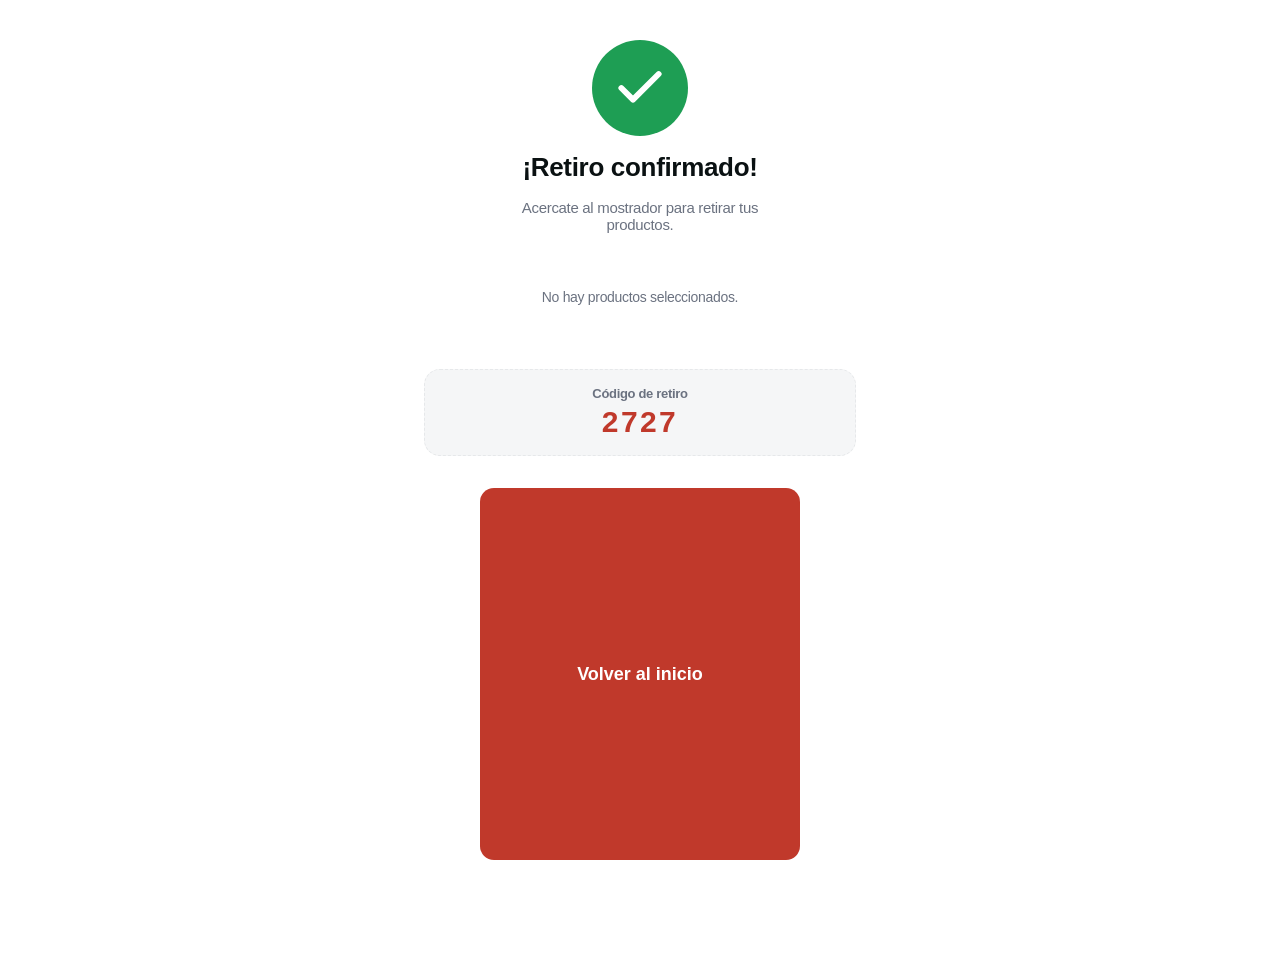
==== confirmado.html @ 21501f4b "Initial commit: Rabieta 3-page pickup flow Static site reproducing the Skipit pickup UI: - index.htm" ====
<!DOCTYPE html>
<html lang="es">
<head>
  <meta charset="UTF-8">
  <meta name="viewport" content="width=device-width, initial-scale=1.0, maximum-scale=1.0, user-scalable=no">
  <meta name="theme-color" content="#ffffff">
  <title>Rabieta · Retiro confirmado</title>
  <link rel="icon" type="image/svg+xml" href="./assets/favicon.svg">
  <link rel="stylesheet" href="./assets/styles.css">
</head>
<body>
  <div class="app">
    <div class="content">
      <div class="success-screen">
        <div class="success-check">
          <svg width="56" height="56" viewBox="0 0 24 24" fill="none" xmlns="http://www.w3.org/2000/svg">
            <path d="M20 6L9 17L4 12" stroke="currentColor" stroke-width="2.5" stroke-linecap="round" stroke-linejoin="round"></path>
          </svg>
        </div>
        <h1 class="success-title">¡Retiro confirmado!</h1>
        <p class="success-subtitle">Acercate al mostrador para retirar tus productos.</p>

        <ul class="product-list success-list" id="confirmedList"></ul>

        <div class="success-code">
          <p class="success-code-label">Código de retiro</p>
          <p class="success-code-value" id="pickupCode">—</p>
        </div>

        <button class="primary-button" id="homeBtn" type="button">
          <p>Volver al inicio</p>
        </button>
      </div>
    </div>
  </div>

  <script src="./assets/app.js"></script>
  <script src="./assets/confirm.js"></script>
</body>
</html>
---- assets/styles.css ----
/* ===== Reset & base ===== */
* {
  margin: 0;
  padding: 0;
  box-sizing: border-box;
  -webkit-tap-highlight-color: transparent;
}

:root {
  --ink: #0a1112;
  --muted: #6b7280;
  --bg: #ffffff;
  --surface: #f5f6f7;
  --border: #e6e8ea;
  --accent: #c0392b;        /* Rabieta red */
  --accent-dark: #a5301f;
  --beer: #f0a500;
  --safe-bottom: env(safe-area-inset-bottom, 0px);
}

html, body {
  height: 100%;
}

body {
  font-family: -apple-system, BlinkMacSystemFont, "Segoe UI", Roboto, Helvetica, Arial, sans-serif;
  background: var(--bg);
  color: var(--ink);
  letter-spacing: -0.02rem;
  overscroll-behavior: none;
}

/* ===== App layout (mobile-first, phone frame on desktop) ===== */
.app {
  position: relative;
  display: flex;
  flex-direction: column;
  width: 100%;
  max-width: 480px;
  min-height: 100vh;
  min-height: 100dvh;
  margin: 0 auto;
  background: var(--bg);
}

.content {
  flex: 1;
  display: flex;
  flex-direction: column;
  padding: 0 16px;
  padding-bottom: calc(76px + var(--safe-bottom));
}

/* ===== Header ===== */
.header {
  display: flex;
  align-items: center;
  gap: 8px;
  padding: 20px 0 12px;
  position: sticky;
  top: 0;
  background: var(--bg);
  z-index: 10;
}

.title-text {
  font-size: 26px;
  font-weight: 700;
  color: var(--ink);
  letter-spacing: -0.02rem;
}

.back-button {
  display: flex;
  align-items: center;
  justify-content: center;
  width: 36px;
  height: 36px;
  margin-left: -8px;
  border: none;
  background: transparent;
  color: var(--ink);
  cursor: pointer;
  border-radius: 50%;
}
.back-button:active { background: var(--surface); }

/* ===== Main content ===== */
.main-content {
  flex: 1;
  display: flex;
  flex-direction: column;
  gap: 12px;
}

.info-container {
  display: flex;
  align-items: center;
  justify-content: space-between;
  gap: 12px;
  margin: 4px 0 8px;
}

.info-box {
  display: flex;
  flex-direction: column;
  gap: 2px;
}

.info-primary {
  font-size: 14px;
  font-weight: 600;
  color: var(--ink);
}

.info-secondary {
  font-size: 12px;
  font-weight: 500;
  color: var(--ink);
  opacity: 0.7;
}

.pill-button {
  border: 1px solid var(--border);
  background: var(--bg);
  border-radius: 999px;
  padding: 8px 16px;
  font-size: 14px;
  font-weight: 500;
  color: var(--ink);
  cursor: pointer;
  white-space: nowrap;
  transition: background 0.15s ease, border-color 0.15s ease;
}
.pill-button:active { background: var(--surface); }
.pill-button.is-active {
  background: var(--ink);
  border-color: var(--ink);
  color: #fff;
}

/* ===== Product list ===== */
.product-list {
  list-style: none;
  display: flex;
  flex-direction: column;
  gap: 10px;
  margin-top: 4px;
}

.product-item {
  display: flex;
  align-items: center;
  gap: 14px;
  padding: 12px;
  border: 1px solid var(--border);
  border-radius: 16px;
  background: var(--bg);
  cursor: pointer;
  transition: border-color 0.15s ease, box-shadow 0.15s ease;
}
.product-item.selected {
  border-color: var(--accent);
  box-shadow: 0 0 0 1px var(--accent) inset;
}

.product-image {
  width: 56px;
  height: 56px;
  flex-shrink: 0;
  border-radius: 12px;
  overflow: hidden;
  background: var(--surface);
  display: flex;
  align-items: center;
  justify-content: center;
}
.product-image img {
  width: 100%;
  height: 100%;
  object-fit: contain;
}

.product-info {
  flex: 1;
  min-width: 0;
}

.product-name {
  font-size: 16px;
  font-weight: 800;
  color: var(--ink);
}

.product-meta {
  font-size: 13px;
  font-weight: 500;
  color: var(--muted);
  margin-top: 2px;
}

/* Checkbox */
.radio {
  position: relative;
  width: 24px;
  height: 24px;
  flex-shrink: 0;
}
.radio input {
  position: absolute;
  inset: 0;
  opacity: 0;
  cursor: pointer;
  margin: 0;
}
.radio span {
  display: block;
  width: 24px;
  height: 24px;
  border: 2px solid var(--border);
  border-radius: 50%;
  transition: background 0.15s ease, border-color 0.15s ease;
}
.radio input:checked + span {
  background: var(--accent);
  border-color: var(--accent);
}
.radio input:checked + span::after {
  content: "";
  position: absolute;
  left: 8px;
  top: 4px;
  width: 6px;
  height: 11px;
  border: solid #fff;
  border-width: 0 2.5px 2.5px 0;
  transform: rotate(45deg);
}

/* ===== Action bar ===== */
.action-buttons {
  position: fixed;
  left: 0;
  right: 0;
  bottom: calc(64px + var(--safe-bottom));
  max-width: 480px;
  margin: 0 auto;
  padding: 12px 16px;
  background: linear-gradient(to top, var(--bg) 70%, transparent);
}

.button-container {
  display: flex;
  align-items: center;
  justify-content: space-between;
  gap: 12px;
}

.count-text {
  font-size: 18px;
  font-weight: 700;
  color: var(--ink);
}

.primary-button {
  flex: 1;
  max-width: 220px;
  border: none;
  background: var(--accent);
  color: #fff;
  border-radius: 14px;
  padding: 16px 20px;
  font-size: 18px;
  font-weight: 600;
  cursor: pointer;
  transition: background 0.15s ease, transform 0.1s ease, opacity 0.15s ease;
}
.primary-button:active { transform: scale(0.98); background: var(--accent-dark); }
.primary-button.disabled {
  background: var(--border);
  color: var(--muted);
  pointer-events: none;
}

/* ===== Bottom navigation ===== */
.navigation-bar {
  position: fixed;
  left: 0;
  right: 0;
  bottom: 0;
  max-width: 480px;
  margin: 0 auto;
  background: var(--bg);
  border-top: 1px solid var(--border);
  padding-bottom: var(--safe-bottom);
  z-index: 20;
}

.nav-container {
  display: flex;
  align-items: center;
  justify-content: space-around;
  height: 64px;
}

.nav-item {
  flex: 1;
  display: flex;
  align-items: center;
  justify-content: center;
  background: transparent;
  border: none;
  cursor: pointer;
  height: 100%;
}

.icon-wrapper {
  display: flex;
  align-items: center;
  justify-content: center;
  width: 44px;
  height: 44px;
  border-radius: 12px;
  color: var(--muted);
  transition: color 0.15s ease, background 0.15s ease;
}
.icon-wrapper.active {
  color: var(--accent);
  background: rgba(192, 57, 43, 0.08);
}

/* ===== Slide to confirm (Page 2) ===== */
.slide-container {
  position: relative;
  width: 100%;
  height: 60px;
  border-radius: 16px;
  background: var(--surface);
  border: 1px solid var(--border);
  overflow: hidden;
  user-select: none;
  touch-action: none;
}

.slide-fill {
  position: absolute;
  left: 0;
  top: 0;
  bottom: 0;
  width: 60px;
  background: var(--accent);
  border-radius: 16px;
  transition: width 0.05s linear;
}

.slide-track {
  position: absolute;
  inset: 0;
  display: flex;
  align-items: center;
  justify-content: center;
  pointer-events: none;
}

.slide-label {
  font-size: 16px;
  font-weight: 600;
  color: var(--muted);
  letter-spacing: 0.02rem;
}

.slide-thumb {
  position: absolute;
  top: 4px;
  left: 4px;
  width: 52px;
  height: 52px;
  border-radius: 12px;
  background: var(--accent);
  color: #fff;
  display: flex;
  align-items: center;
  justify-content: center;
  cursor: grab;
  box-shadow: 0 2px 8px rgba(0,0,0,0.15);
  touch-action: none;
}
.slide-thumb:active { cursor: grabbing; }
.slide-container.complete .slide-thumb {
  background: #1e9e54;
}
.slide-container.complete .slide-fill {
  background: #1e9e54;
}

/* ===== Success screen (Page 3) ===== */
.success-screen {
  flex: 1;
  display: flex;
  flex-direction: column;
  align-items: center;
  justify-content: center;
  text-align: center;
  gap: 16px;
  padding: 40px 8px;
  min-height: 100dvh;
}

.success-check {
  width: 96px;
  height: 96px;
  border-radius: 50%;
  background: #1e9e54;
  color: #fff;
  display: flex;
  align-items: center;
  justify-content: center;
  animation: pop 0.4s cubic-bezier(0.18, 0.89, 0.32, 1.28);
}

@keyframes pop {
  from { transform: scale(0); opacity: 0; }
  to   { transform: scale(1); opacity: 1; }
}

.success-title {
  font-size: 26px;
  font-weight: 800;
  color: var(--ink);
}

.success-subtitle {
  font-size: 15px;
  font-weight: 500;
  color: var(--muted);
  max-width: 280px;
}

.success-list {
  width: 100%;
  margin: 8px 0;
}

.success-code {
  width: 100%;
  background: var(--surface);
  border: 1px dashed var(--border);
  border-radius: 16px;
  padding: 16px;
  margin: 8px 0;
}
.success-code-label {
  font-size: 13px;
  font-weight: 600;
  color: var(--muted);
  margin-bottom: 4px;
}
.success-code-value {
  font-size: 30px;
  font-weight: 800;
  letter-spacing: 0.15rem;
  color: var(--accent);
}

.success-screen .primary-button {
  width: 100%;
  max-width: 320px;
  margin-top: 8px;
}

/* ===== Empty state ===== */
.empty-state {
  text-align: center;
  color: var(--muted);
  font-size: 14px;
  font-weight: 500;
  padding: 32px 0;
}
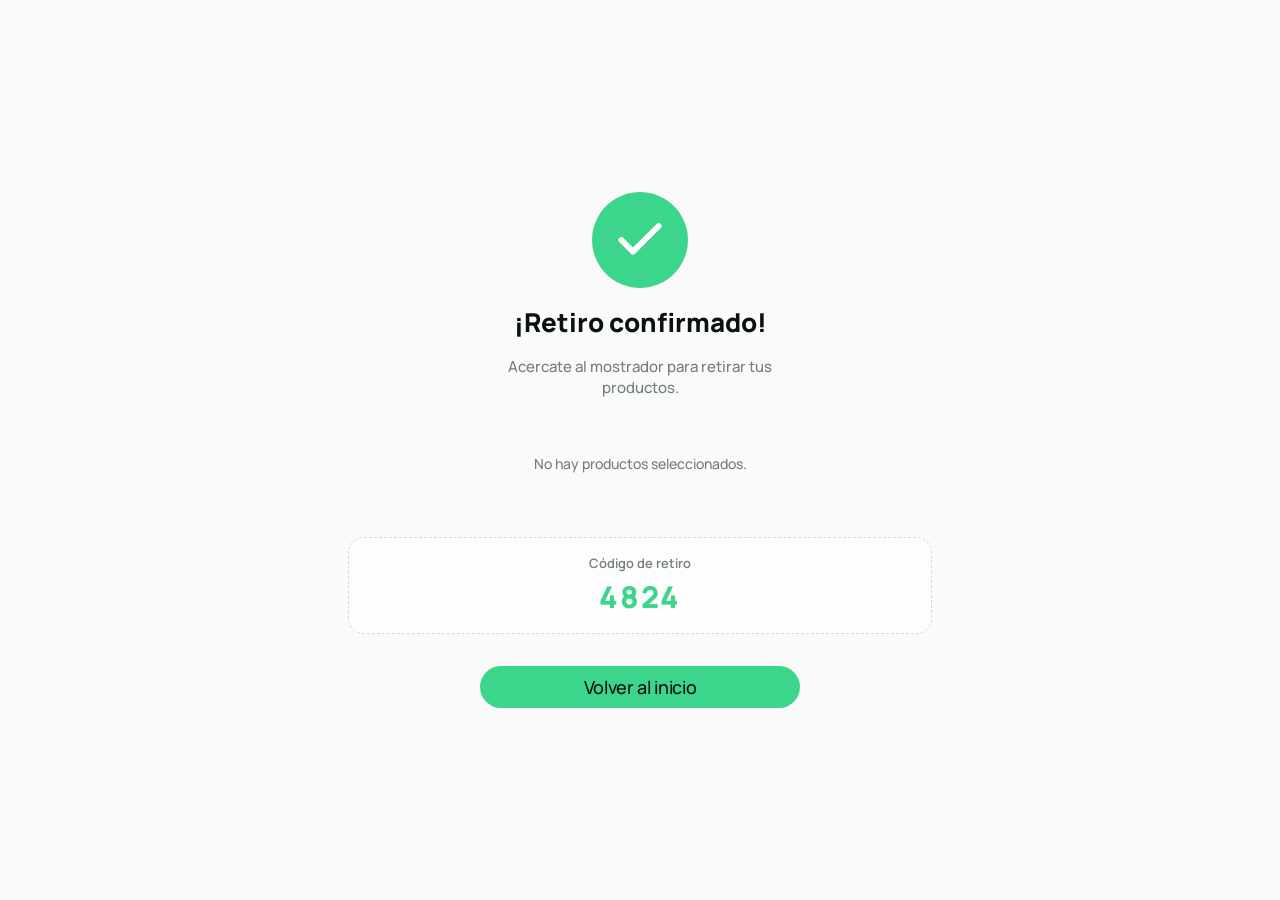
==== commit 984d64d6: "Match exact Skipit UI: Manrope font, original colors, retiro page - Single product (Pinta ingreso) w" ====
--- a/confirmado.html
+++ b/confirmado.html
@@ -7,6 +7,8 @@
   <title>Rabieta · Retiro confirmado</title>
   <link rel="icon" type="image/svg+xml" href="./assets/favicon.svg">
   <link rel="stylesheet" href="./assets/styles.css">
+  <link rel="preconnect" href="https://fonts.googleapis.com">
+  <link rel="preconnect" href="https://fonts.gstatic.com" crossorigin>
 </head>
 <body>
   <div class="app">
--- a/assets/styles.css
+++ b/assets/styles.css
@@ -1,66 +1,76 @@
-/* ===== Reset & base ===== */
+/* ===== Reset & base — exact Skipit original ===== */
+@import url("https://fonts.googleapis.com/css2?family=Manrope:wght@200..800&display=swap");
+
 * {
   margin: 0;
   padding: 0;
   box-sizing: border-box;
+  scrollbar-width: none;
+  -ms-overflow-style: none;
   -webkit-tap-highlight-color: transparent;
 }
+::-webkit-scrollbar { display: none; }
 
 :root {
   --ink: #0a1112;
-  --muted: #6b7280;
-  --bg: #ffffff;
-  --surface: #f5f6f7;
-  --border: #e6e8ea;
-  --accent: #c0392b;        /* Rabieta red */
-  --accent-dark: #a5301f;
-  --beer: #f0a500;
+  --muted: #717d7f;
+  --bg: #fafafa;
+  --surface: #fdfdfd;
+  --border: #d6dadb;
+  --green: #3bd58b;
+  --dark: #04252b;
   --safe-bottom: env(safe-area-inset-bottom, 0px);
 }
 
-html, body {
-  height: 100%;
-}
+html, body { height: 100%; }
 
 body {
-  font-family: -apple-system, BlinkMacSystemFont, "Segoe UI", Roboto, Helvetica, Arial, sans-serif;
-  background: var(--bg);
-  color: var(--ink);
-  letter-spacing: -0.02rem;
-  overscroll-behavior: none;
-}
-
-/* ===== App layout (mobile-first, phone frame on desktop) ===== */
+  font-family: Manrope, sans-serif;
+  -webkit-font-smoothing: antialiased;
+  -moz-osx-font-smoothing: grayscale;
+  text-rendering: optimizelegibility;
+  background-color: var(--bg);
+  color: var(--ink);
+  scroll-behavior: smooth;
+  width: 100vw;
+  height: 100dvh;
+}
+
+button { font-family: Manrope, sans-serif; }
+
+/* ===== App layout ===== */
 .app {
   position: relative;
   display: flex;
   flex-direction: column;
   width: 100%;
-  max-width: 480px;
-  min-height: 100vh;
-  min-height: 100dvh;
+  max-width: 600px;
+  height: 100dvh;
   margin: 0 auto;
-  background: var(--bg);
 }
 
 .content {
   flex: 1;
   display: flex;
   flex-direction: column;
-  padding: 0 16px;
-  padding-bottom: calc(76px + var(--safe-bottom));
+  height: 100%;
+  overflow-y: auto;
 }
 
 /* ===== Header ===== */
 .header {
-  display: flex;
-  align-items: center;
-  gap: 8px;
-  padding: 20px 0 12px;
-  position: sticky;
-  top: 0;
-  background: var(--bg);
-  z-index: 10;
+  justify-content: space-between;
+  align-items: center;
+  padding: 12px 18px;
+  display: flex;
+}
+
+.header .title {
+  text-align: right;
+  flex-direction: column;
+  align-items: flex-start;
+  gap: 12px;
+  display: flex;
 }
 
 .title-text {
@@ -68,75 +78,81 @@
   font-weight: 700;
   color: var(--ink);
   letter-spacing: -0.02rem;
-}
-
-.back-button {
-  display: flex;
-  align-items: center;
-  justify-content: center;
-  width: 36px;
-  height: 36px;
-  margin-left: -8px;
-  border: none;
-  background: transparent;
-  color: var(--ink);
-  cursor: pointer;
-  border-radius: 50%;
-}
-.back-button:active { background: var(--surface); }
+  display: inline;
+  height: fit-content;
+}
 
 /* ===== Main content ===== */
 .main-content {
+  padding: 1rem;
   flex: 1;
-  display: flex;
-  flex-direction: column;
-  gap: 12px;
-}
-
+}
+
+/* ===== Info container ===== */
 .info-container {
-  display: flex;
-  align-items: center;
+  background-color: var(--surface);
+  border-radius: 20px;
   justify-content: space-between;
-  gap: 12px;
-  margin: 4px 0 8px;
+  align-items: flex-start;
+  width: 100%;
+  margin-bottom: 12px;
+  padding: 10px 20px;
+  display: flex;
+  box-shadow: 0 2px 15px rgba(163, 172, 173, 0.1);
 }
 
 .info-box {
-  display: flex;
-  flex-direction: column;
-  gap: 2px;
+  flex-direction: column;
+  justify-content: center;
+  align-items: flex-start;
+  width: 100%;
+  display: flex;
 }
 
 .info-primary {
   font-size: 14px;
   font-weight: 600;
   color: var(--ink);
+  display: inline;
+  letter-spacing: -0.02rem;
+  height: fit-content;
 }
 
 .info-secondary {
   font-size: 12px;
   font-weight: 500;
   color: var(--ink);
-  opacity: 0.7;
-}
-
+  display: inline;
+  letter-spacing: -0.02rem;
+  height: fit-content;
+}
+
+/* ===== Pill button (Todos) ===== */
 .pill-button {
-  border: 1px solid var(--border);
-  background: var(--bg);
-  border-radius: 999px;
-  padding: 8px 16px;
+  white-space: nowrap;
+  border-radius: 16px;
+  padding: 6px 18px;
+  transition: all 0.2s;
+  background-color: var(--surface) !important;
+  border: 1px solid var(--border) !important;
+  cursor: pointer;
+  font-family: Manrope, sans-serif;
+}
+
+.pill-button p {
   font-size: 14px;
   font-weight: 500;
   color: var(--ink);
-  cursor: pointer;
-  white-space: nowrap;
-  transition: background 0.15s ease, border-color 0.15s ease;
-}
-.pill-button:active { background: var(--surface); }
+  display: inline;
+  letter-spacing: -0.02rem;
+  height: fit-content;
+}
+
 .pill-button.is-active {
-  background: var(--ink);
-  border-color: var(--ink);
-  color: #fff;
+  background-color: var(--dark) !important;
+}
+.pill-button.is-active p {
+  color: #f2f2f2 !important;
 }
 
 /* ===== Product list ===== */
@@ -144,198 +160,238 @@
   list-style: none;
   display: flex;
   flex-direction: column;
-  gap: 10px;
-  margin-top: 4px;
+  gap: 0;
 }
 
 .product-item {
-  display: flex;
-  align-items: center;
-  gap: 14px;
-  padding: 12px;
+  cursor: pointer;
+  background-color: var(--surface);
   border: 1px solid var(--border);
+  border-radius: 20px;
+  justify-content: center;
+  align-items: center;
+  gap: 1rem;
+  margin-bottom: 11px;
+  padding: 1rem;
+  transition: all 0.2s;
+  display: flex;
+}
+.product-item:active {
+  transform: scale(0.98);
+}
+.product-item.selected {
+  border: 1px solid var(--ink);
+}
+
+.product-image {
+  background-color: #f3f4f6;
   border-radius: 16px;
-  background: var(--bg);
-  cursor: pointer;
-  transition: border-color 0.15s ease, box-shadow 0.15s ease;
-}
-.product-item.selected {
-  border-color: var(--accent);
-  box-shadow: 0 0 0 1px var(--accent) inset;
-}
-
-.product-image {
-  width: 56px;
-  height: 56px;
-  flex-shrink: 0;
-  border-radius: 12px;
+  width: 44px;
+  min-width: 44px;
+  height: 44px;
   overflow: hidden;
-  background: var(--surface);
-  display: flex;
-  align-items: center;
-  justify-content: center;
 }
 .product-image img {
+  object-fit: cover;
   width: 100%;
   height: 100%;
-  object-fit: contain;
 }
 
 .product-info {
+  flex-direction: column;
   flex: 1;
+  gap: 4px;
   min-width: 0;
+  display: flex;
 }
 
 .product-name {
   font-size: 16px;
   font-weight: 800;
   color: var(--ink);
+  display: inline;
+  letter-spacing: -0.02rem;
+  height: fit-content;
 }
 
 .product-meta {
   font-size: 13px;
   font-weight: 500;
   color: var(--muted);
-  margin-top: 2px;
-}
-
-/* Checkbox */
+}
+
+/* ===== Checkbox (native, exact Skipit) ===== */
 .radio {
-  position: relative;
-  width: 24px;
-  height: 24px;
-  flex-shrink: 0;
-}
-.radio input {
-  position: absolute;
-  inset: 0;
-  opacity: 0;
+  justify-content: center;
+  align-items: center;
+  display: flex;
+}
+
+.radio input[type=checkbox] {
+  accent-color: var(--dark);
   cursor: pointer;
+  width: 18px;
+  height: 18px;
   margin: 0;
 }
-.radio span {
-  display: block;
-  width: 24px;
-  height: 24px;
-  border: 2px solid var(--border);
-  border-radius: 50%;
-  transition: background 0.15s ease, border-color 0.15s ease;
-}
-.radio input:checked + span {
-  background: var(--accent);
-  border-color: var(--accent);
-}
-.radio input:checked + span::after {
-  content: "";
-  position: absolute;
-  left: 8px;
-  top: 4px;
-  width: 6px;
-  height: 11px;
-  border: solid #fff;
-  border-width: 0 2.5px 2.5px 0;
-  transform: rotate(45deg);
-}
+
+.radio span { display: none; }
 
 /* ===== Action bar ===== */
 .action-buttons {
-  position: fixed;
+  z-index: 10;
+  background-color: #f7f7f7;
+  width: 100%;
+  margin-top: auto;
+  padding: 16px 16px 65px;
+  position: sticky;
+  bottom: 0;
   left: 0;
-  right: 0;
-  bottom: calc(64px + var(--safe-bottom));
-  max-width: 480px;
-  margin: 0 auto;
-  padding: 12px 16px;
-  background: linear-gradient(to top, var(--bg) 70%, transparent);
+  box-shadow: 0 -4px 6px -1px rgba(0,0,0,0.1);
 }
 
 .button-container {
-  display: flex;
-  align-items: center;
   justify-content: space-between;
-  gap: 12px;
+  align-items: center;
+  gap: 10px;
+  width: 100%;
+  display: flex;
+}
+
+.button-container > :first-child {
+  white-space: nowrap;
+  flex-shrink: 0;
+  min-width: 0;
+}
+.button-container > :last-child {
+  flex-shrink: 1;
+  min-width: fit-content;
 }
 
 .count-text {
   font-size: 18px;
   font-weight: 700;
   color: var(--ink);
-}
-
+  display: inline;
+  letter-spacing: -0.02rem;
+  height: fit-content;
+}
+
+/* ===== Primary button (Confirmar Retiro) ===== */
 .primary-button {
-  flex: 1;
-  max-width: 220px;
+  text-align: center;
+  cursor: pointer;
+  color: var(--ink);
+  white-space: nowrap;
+  background-color: var(--green);
   border: none;
-  background: var(--accent);
+  border-radius: 25px;
+  justify-content: center;
+  align-items: center;
+  width: 100%;
+  height: 42px;
+  padding: 10px 20px;
+  font-size: 16.01px;
+  line-height: 1rem;
+  text-decoration: none;
+  transition: background-color 0.3s, transform 0.3s, opacity 0.3s;
+  display: inline-flex;
+  font-family: Manrope, sans-serif;
+}
+
+.primary-button p {
+  font-size: 18px;
+  font-weight: 500;
+  color: var(--ink);
+  display: inline;
+  letter-spacing: -0.02rem;
+  height: fit-content;
+}
+
+.primary-button:hover:not(.disabled) {
+  background-color: #323232;
+}
+.primary-button:hover:not(.disabled) p {
   color: #fff;
-  border-radius: 14px;
-  padding: 16px 20px;
-  font-size: 18px;
-  font-weight: 600;
-  cursor: pointer;
-  transition: background 0.15s ease, transform 0.1s ease, opacity 0.15s ease;
-}
-.primary-button:active { transform: scale(0.98); background: var(--accent-dark); }
+}
+
 .primary-button.disabled {
-  background: var(--border);
-  color: var(--muted);
   pointer-events: none;
+  opacity: 0.6;
+  color: #fff !important;
+  cursor: not-allowed !important;
+  background-color: #d4d4d4 !important;
+}
+.primary-button.disabled p {
+  color: #fff !important;
 }
 
 /* ===== Bottom navigation ===== */
 .navigation-bar {
+  z-index: 1000;
+  padding-bottom: env(safe-area-inset-bottom);
+  backface-visibility: hidden;
+  will-change: transform;
+  background-color: var(--bg);
   position: fixed;
+  bottom: 0;
   left: 0;
   right: 0;
-  bottom: 0;
-  max-width: 480px;
+  transform: translateZ(0);
+  box-shadow: 0 -2px 10px rgba(0,0,0,0.1);
+}
+
+.nav-container {
+  justify-content: space-around;
+  align-items: center;
+  width: 100%;
   margin: 0 auto;
-  background: var(--bg);
-  border-top: 1px solid var(--border);
-  padding-bottom: var(--safe-bottom);
-  z-index: 20;
-}
-
-.nav-container {
-  display: flex;
-  align-items: center;
-  justify-content: space-around;
-  height: 64px;
+  padding: 1px 5px;
+  display: flex;
 }
 
 .nav-item {
-  flex: 1;
-  display: flex;
-  align-items: center;
-  justify-content: center;
-  background: transparent;
+  cursor: pointer;
+  color: inherit;
+  -webkit-tap-highlight-color: transparent;
+  appearance: none;
+  min-width: 70px;
+  background-color: transparent;
   border: none;
-  cursor: pointer;
-  height: 100%;
+  flex-direction: column;
+  justify-content: center;
+  align-items: center;
+  gap: 4px;
+  padding: 6px 10px;
+  transition: all 0.3s;
+  display: flex;
+  font-family: Manrope, sans-serif;
 }
 
 .icon-wrapper {
-  display: flex;
-  align-items: center;
-  justify-content: center;
-  width: 44px;
-  height: 44px;
-  border-radius: 12px;
+  border-radius: 50%;
+  justify-content: center;
+  align-items: center;
+  width: 52px;
+  height: 40px;
+  transition: all 0.3s;
+  display: flex;
+  position: relative;
   color: var(--muted);
-  transition: color 0.15s ease, background 0.15s ease;
-}
-.icon-wrapper.active {
-  color: var(--accent);
-  background: rgba(192, 57, 43, 0.08);
-}
-
-/* ===== Slide to confirm (Page 2) ===== */
+}
+
+.icon-wrapper.active svg {
+  color: var(--green);
+  transform: scale(1.1);
+}
+
+/* ===== Slide to confirm (shared base) ===== */
 .slide-container {
   position: relative;
   width: 100%;
   height: 60px;
   border-radius: 16px;
-  background: var(--surface);
+  background: #f5f6f7;
   border: 1px solid var(--border);
   overflow: hidden;
   user-select: none;
@@ -348,7 +404,7 @@
   top: 0;
   bottom: 0;
   width: 60px;
-  background: var(--accent);
+  background: var(--dark);
   border-radius: 16px;
   transition: width 0.05s linear;
 }
@@ -375,9 +431,9 @@
   left: 4px;
   width: 52px;
   height: 52px;
-  border-radius: 12px;
-  background: var(--accent);
-  color: #fff;
+  border-radius: 50%;
+  background: var(--surface);
+  color: var(--dark);
   display: flex;
   align-items: center;
   justify-content: center;
@@ -386,12 +442,6 @@
   touch-action: none;
 }
 .slide-thumb:active { cursor: grabbing; }
-.slide-container.complete .slide-thumb {
-  background: #1e9e54;
-}
-.slide-container.complete .slide-fill {
-  background: #1e9e54;
-}
 
 /* ===== Success screen (Page 3) ===== */
 .success-screen {
@@ -410,7 +460,7 @@
   width: 96px;
   height: 96px;
   border-radius: 50%;
-  background: #1e9e54;
+  background: var(--green);
   color: #fff;
   display: flex;
   align-items: center;
@@ -459,7 +509,7 @@
   font-size: 30px;
   font-weight: 800;
   letter-spacing: 0.15rem;
-  color: var(--accent);
+  color: var(--green);
 }
 
 .success-screen .primary-button {
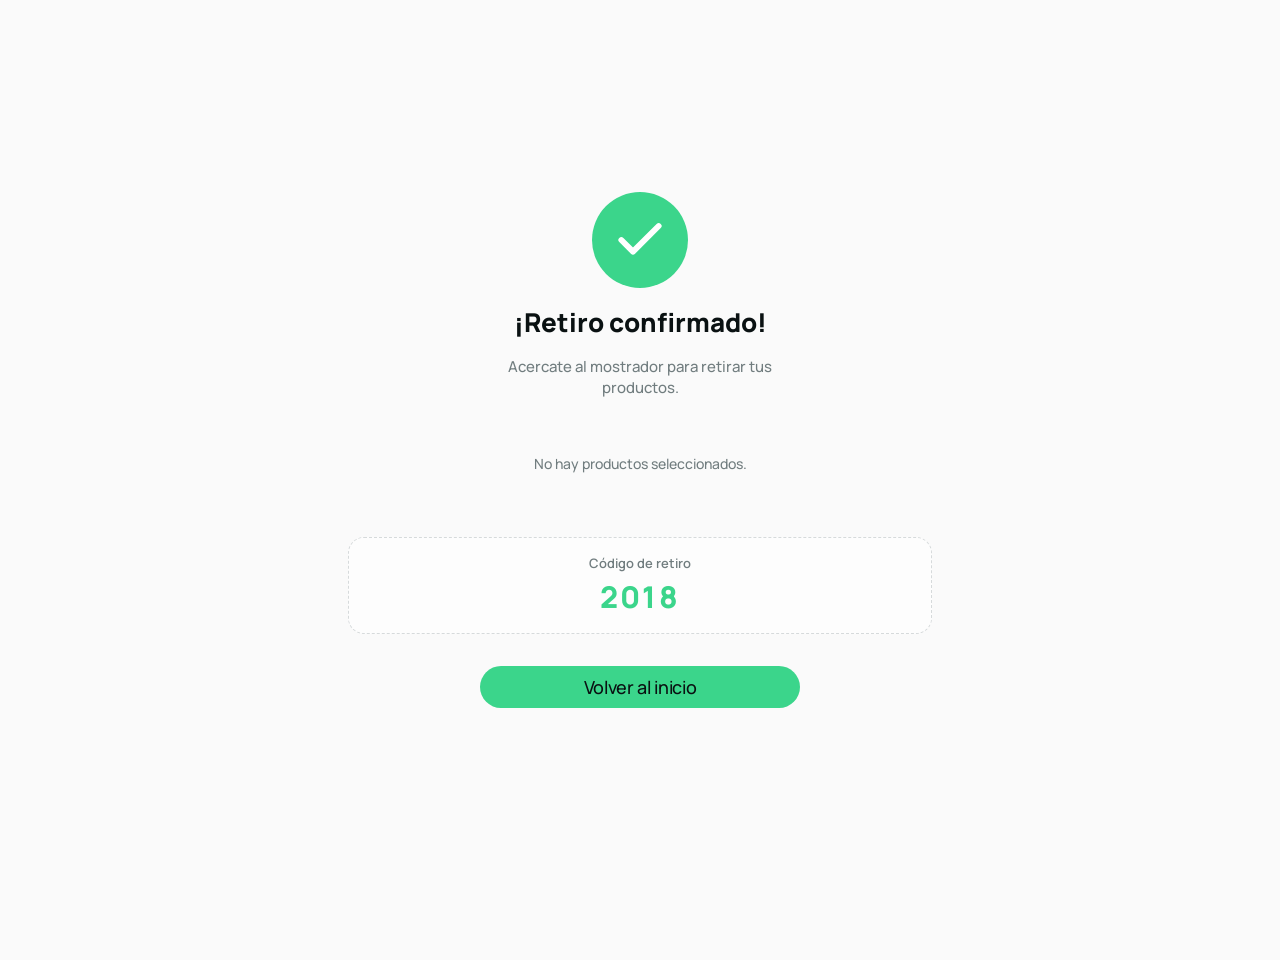
==== commit f5c0e3c5: "Fix scroll and iPhone safe areas - Remove fixed height: 100dvh from body and .app (was blocking scro" ====
--- a/confirmado.html
+++ b/confirmado.html
@@ -2,8 +2,9 @@
 <html lang="es">
 <head>
   <meta charset="UTF-8">
-  <meta name="viewport" content="width=device-width, initial-scale=1.0, maximum-scale=1.0, user-scalable=no">
-  <meta name="theme-color" content="#ffffff">
+  <meta name="viewport" content="width=device-width, initial-scale=1.0, maximum-scale=1.0, user-scalable=no, viewport-fit=cover">
+  <meta name="theme-color" content="#fafafa">
+  <meta name="apple-mobile-web-app-status-bar-style" content="default">
   <title>Rabieta · Retiro confirmado</title>
   <link rel="icon" type="image/svg+xml" href="./assets/favicon.svg">
   <link rel="stylesheet" href="./assets/styles.css">
--- a/assets/styles.css
+++ b/assets/styles.css
@@ -22,7 +22,10 @@
   --safe-bottom: env(safe-area-inset-bottom, 0px);
 }
 
-html, body { height: 100%; }
+html, body {
+  height: 100%;
+  min-height: 100%;
+}
 
 body {
   font-family: Manrope, sans-serif;
@@ -32,29 +35,32 @@
   background-color: var(--bg);
   color: var(--ink);
   scroll-behavior: smooth;
-  width: 100vw;
-  height: 100dvh;
+  width: 100%;
+  min-height: 100dvh;
+  overflow-y: auto;
+  -webkit-overflow-scrolling: touch;
 }
 
 button { font-family: Manrope, sans-serif; }
 
 /* ===== App layout ===== */
 .app {
+  flex-direction: column;
+  gap: 12px;
+  max-width: 600px;
+  min-height: 100dvh;
+  margin: 0 auto;
+  display: flex;
   position: relative;
-  display: flex;
-  flex-direction: column;
-  width: 100%;
-  max-width: 600px;
-  height: 100dvh;
-  margin: 0 auto;
 }
 
 .content {
+  flex-direction: column;
   flex: 1;
   display: flex;
-  flex-direction: column;
-  height: 100%;
   overflow-y: auto;
+  -webkit-overflow-scrolling: touch;
+  padding-bottom: 60px;
 }
 
 /* ===== Header ===== */
@@ -62,6 +68,7 @@
   justify-content: space-between;
   align-items: center;
   padding: 12px 18px;
+  padding-top: calc(12px + env(safe-area-inset-top, 0px));
   display: flex;
 }
 
@@ -332,7 +339,7 @@
   padding-bottom: env(safe-area-inset-bottom);
   backface-visibility: hidden;
   will-change: transform;
-  background-color: var(--bg);
+  background-color: #fafafa;
   position: fixed;
   bottom: 0;
   left: 0;
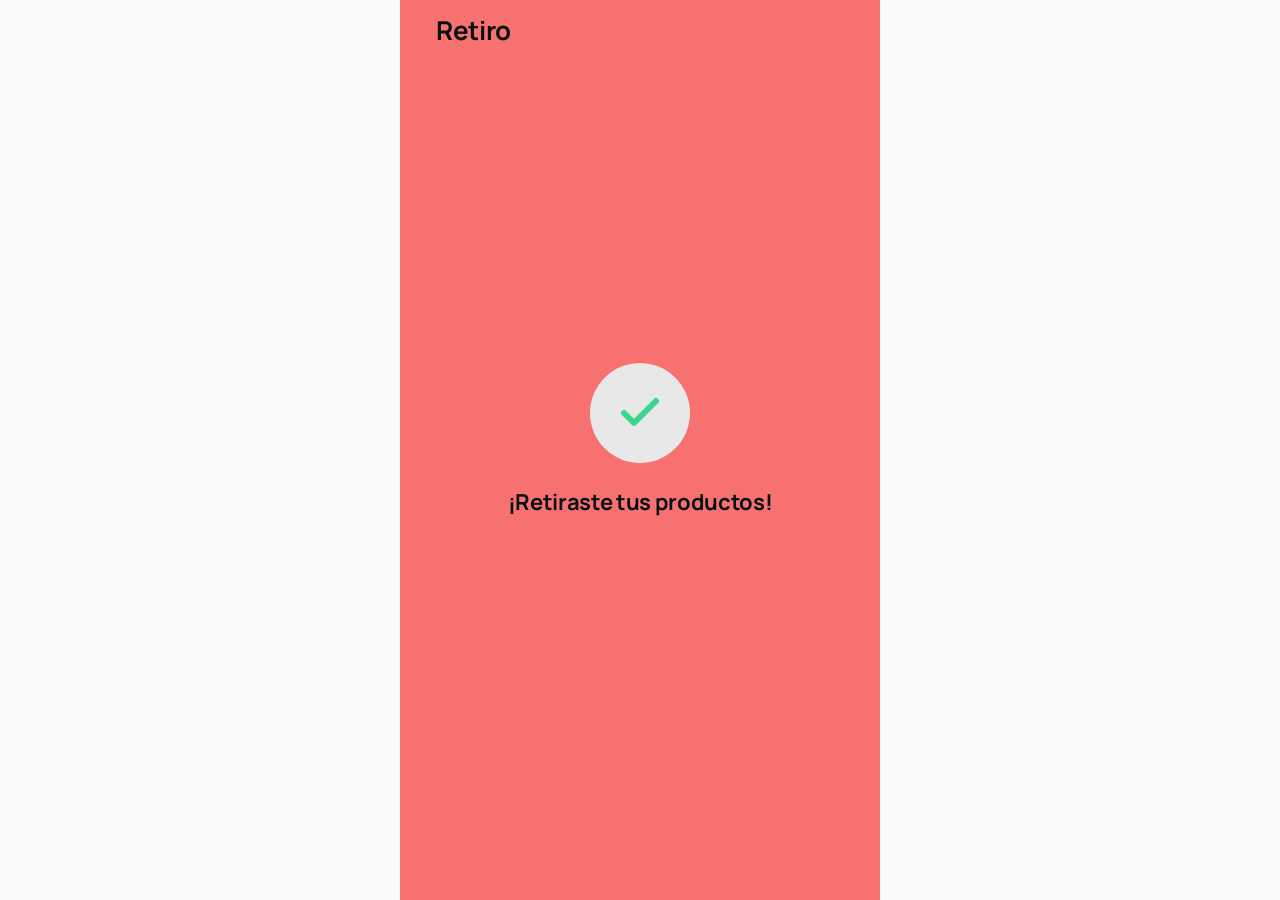
==== commit eecef559: "Redesign UI flow: loading page, confirmation page, slider colors - Add loading page with skipit frog" ====
--- a/confirmado.html
+++ b/confirmado.html
@@ -3,41 +3,38 @@
 <head>
   <meta charset="UTF-8">
   <meta name="viewport" content="width=device-width, initial-scale=1.0, maximum-scale=1.0, user-scalable=no, viewport-fit=cover">
-  <meta name="theme-color" content="#fafafa">
+  <meta name="theme-color" content="#f87171">
   <meta name="apple-mobile-web-app-status-bar-style" content="default">
   <title>Rabieta · Retiro confirmado</title>
   <link rel="icon" type="image/svg+xml" href="./assets/favicon.svg">
   <link rel="stylesheet" href="./assets/styles.css">
-  <link rel="preconnect" href="https://fonts.googleapis.com">
-  <link rel="preconnect" href="https://fonts.gstatic.com" crossorigin>
+  <link rel="stylesheet" href="./assets/confirmado.css">
 </head>
 <body>
-  <div class="app">
-    <div class="content">
-      <div class="success-screen">
-        <div class="success-check">
-          <svg width="56" height="56" viewBox="0 0 24 24" fill="none" xmlns="http://www.w3.org/2000/svg">
-            <path d="M20 6L9 17L4 12" stroke="currentColor" stroke-width="2.5" stroke-linecap="round" stroke-linejoin="round"></path>
-          </svg>
-        </div>
-        <h1 class="success-title">¡Retiro confirmado!</h1>
-        <p class="success-subtitle">Acercate al mostrador para retirar tus productos.</p>
+  <main class="confirmado-main">
+    <header class="header">
+      <div class="title">
+        <p class="title-text">Retiro</p>
+      </div>
+    </header>
 
-        <ul class="product-list success-list" id="confirmedList"></ul>
-
-        <div class="success-code">
-          <p class="success-code-label">Código de retiro</p>
-          <p class="success-code-value" id="pickupCode">—</p>
-        </div>
-
-        <button class="primary-button" id="homeBtn" type="button">
-          <p>Volver al inicio</p>
-        </button>
+    <div class="confirmado-body">
+      <div class="confirmado-check">
+        <svg width="48" height="48" viewBox="0 0 24 24" fill="none" xmlns="http://www.w3.org/2000/svg">
+          <path d="M20 6L9 17L4 12" stroke="currentColor" stroke-width="3" stroke-linecap="round" stroke-linejoin="round"></path>
+        </svg>
       </div>
+      <h1 class="confirmado-title">¡Retiraste tus productos!</h1>
     </div>
-  </div>
+  </main>
 
   <script src="./assets/app.js"></script>
-  <script src="./assets/confirm.js"></script>
+  <script>
+    setTimeout(function() {
+      sessionStorage.removeItem("rabieta:selected");
+      sessionStorage.removeItem("rabieta:code");
+      window.location.href = "./index.html";
+    }, 4000);
+  </script>
 </body>
 </html>
--- a/assets/styles.css
+++ b/assets/styles.css
@@ -22,9 +22,8 @@
   --safe-bottom: env(safe-area-inset-bottom, 0px);
 }
 
-html, body {
+html {
   height: 100%;
-  min-height: 100%;
 }
 
 body {
@@ -35,10 +34,8 @@
   background-color: var(--bg);
   color: var(--ink);
   scroll-behavior: smooth;
-  width: 100%;
-  min-height: 100dvh;
-  overflow-y: auto;
-  -webkit-overflow-scrolling: touch;
+  height: 100%;
+  overflow: hidden;
 }
 
 button { font-family: Manrope, sans-serif; }
@@ -46,12 +43,12 @@
 /* ===== App layout ===== */
 .app {
   flex-direction: column;
-  gap: 12px;
   max-width: 600px;
-  min-height: 100dvh;
+  height: 100%;
   margin: 0 auto;
   display: flex;
   position: relative;
+  overflow: hidden;
 }
 
 .content {
@@ -59,8 +56,8 @@
   flex: 1;
   display: flex;
   overflow-y: auto;
+  overflow-x: hidden;
   -webkit-overflow-scrolling: touch;
-  padding-bottom: 60px;
 }
 
 /* ===== Header ===== */
@@ -410,10 +407,10 @@
   left: 0;
   top: 0;
   bottom: 0;
-  width: 60px;
+  width: 0;
   background: var(--dark);
   border-radius: 16px;
-  transition: width 0.05s linear;
+  transition: width 0.05s linear, background-color 0.05s linear;
 }
 
 .slide-track {
--- a/assets/confirmado.css
+++ b/assets/confirmado.css
@@ -0,0 +1,58 @@
+@import url("https://fonts.googleapis.com/css2?family=Manrope:wght@200..800&display=swap");
+
+.confirmado-main {
+  box-sizing: border-box;
+  background-color: #f87171;
+  flex-direction: column;
+  width: 100%;
+  max-width: 480px;
+  min-height: 100dvh;
+  margin: 0 auto;
+  padding: 0 18px;
+  display: flex;
+}
+
+.confirmado-main .header {
+  padding: 12px 18px;
+  background: transparent;
+}
+
+.confirmado-main .title-text {
+  color: var(--ink);
+}
+
+.confirmado-body {
+  flex: 1;
+  display: flex;
+  flex-direction: column;
+  align-items: center;
+  justify-content: center;
+  gap: 24px;
+  padding-bottom: 80px;
+}
+
+.confirmado-check {
+  width: 100px;
+  height: 100px;
+  border-radius: 50%;
+  background: #e8e8e8;
+  color: #3bd58b;
+  display: flex;
+  align-items: center;
+  justify-content: center;
+  animation: pop 0.4s cubic-bezier(0.18, 0.89, 0.32, 1.28);
+}
+
+.confirmado-title {
+  font-family: Manrope, sans-serif;
+  font-size: 22px;
+  font-weight: 700;
+  color: var(--ink);
+  letter-spacing: -0.02rem;
+  text-align: center;
+}
+
+@keyframes pop {
+  from { transform: scale(0); opacity: 0; }
+  to   { transform: scale(1); opacity: 1; }
+}
